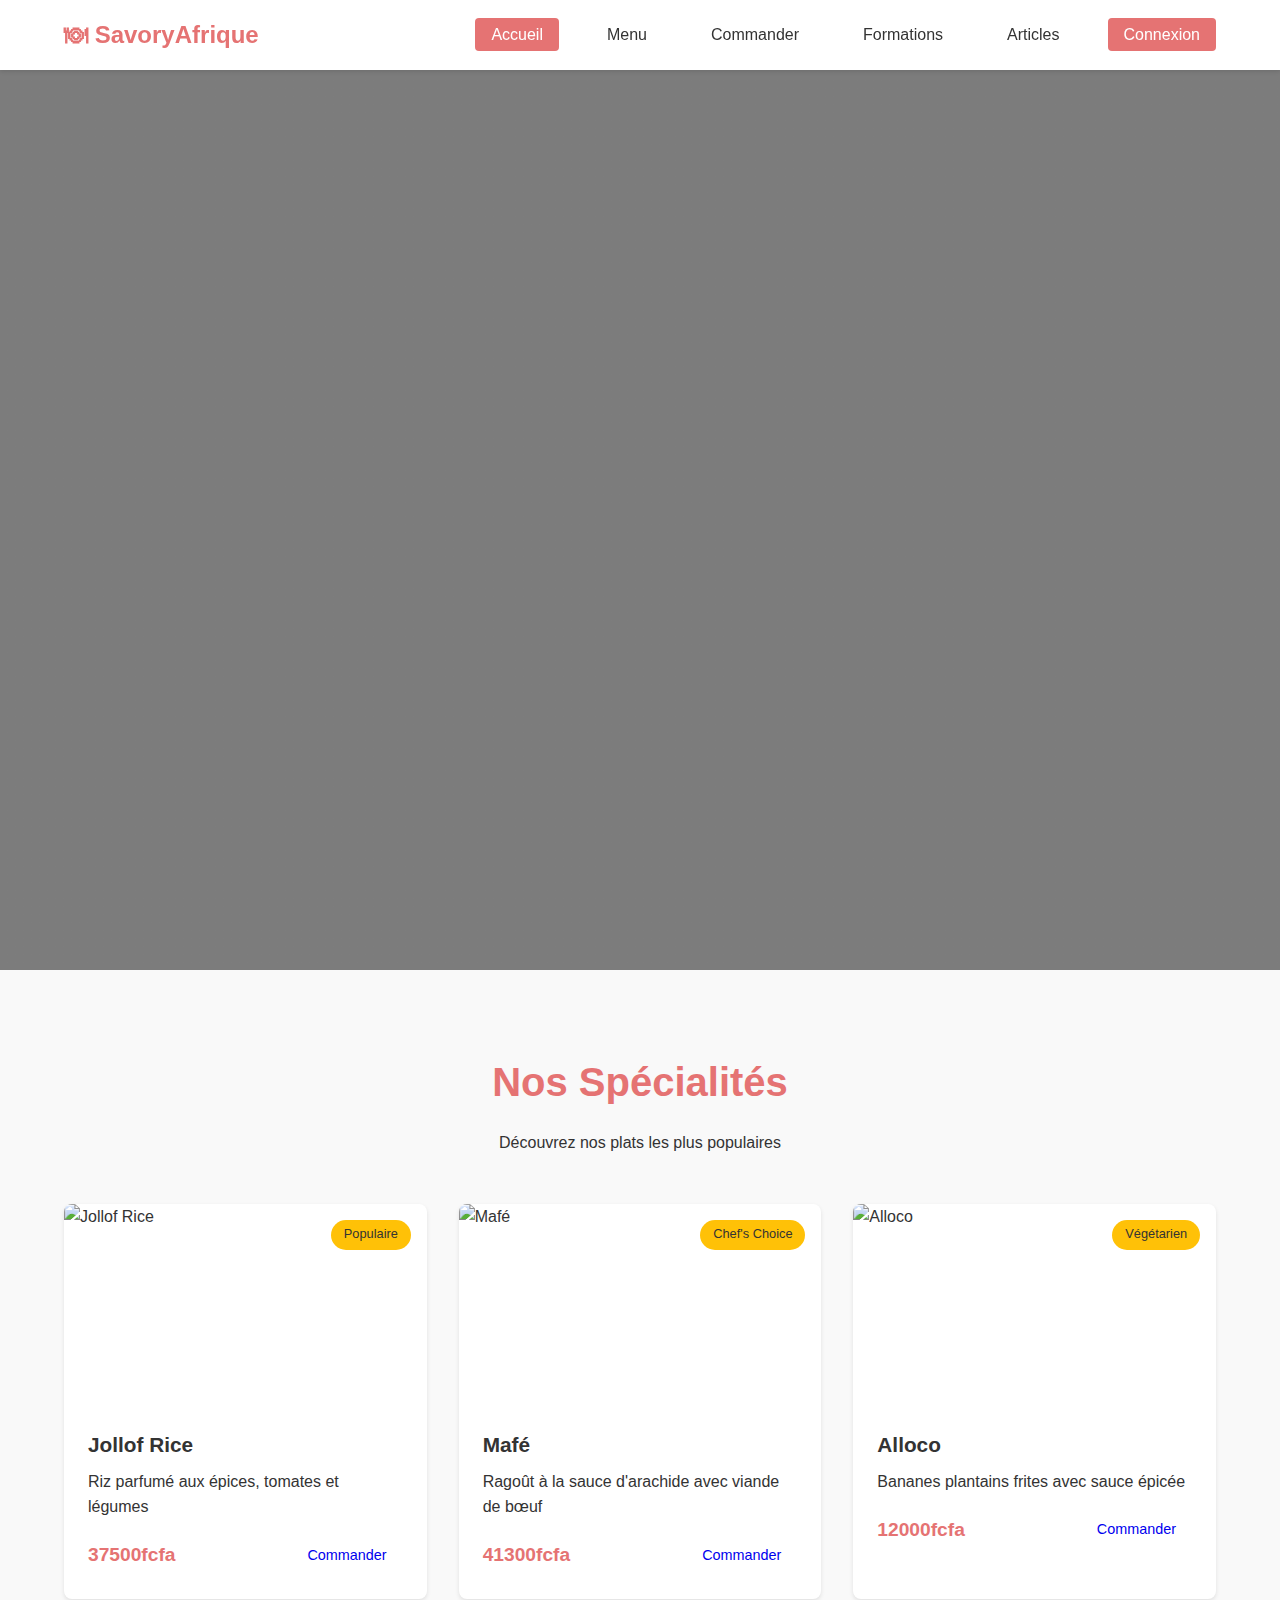
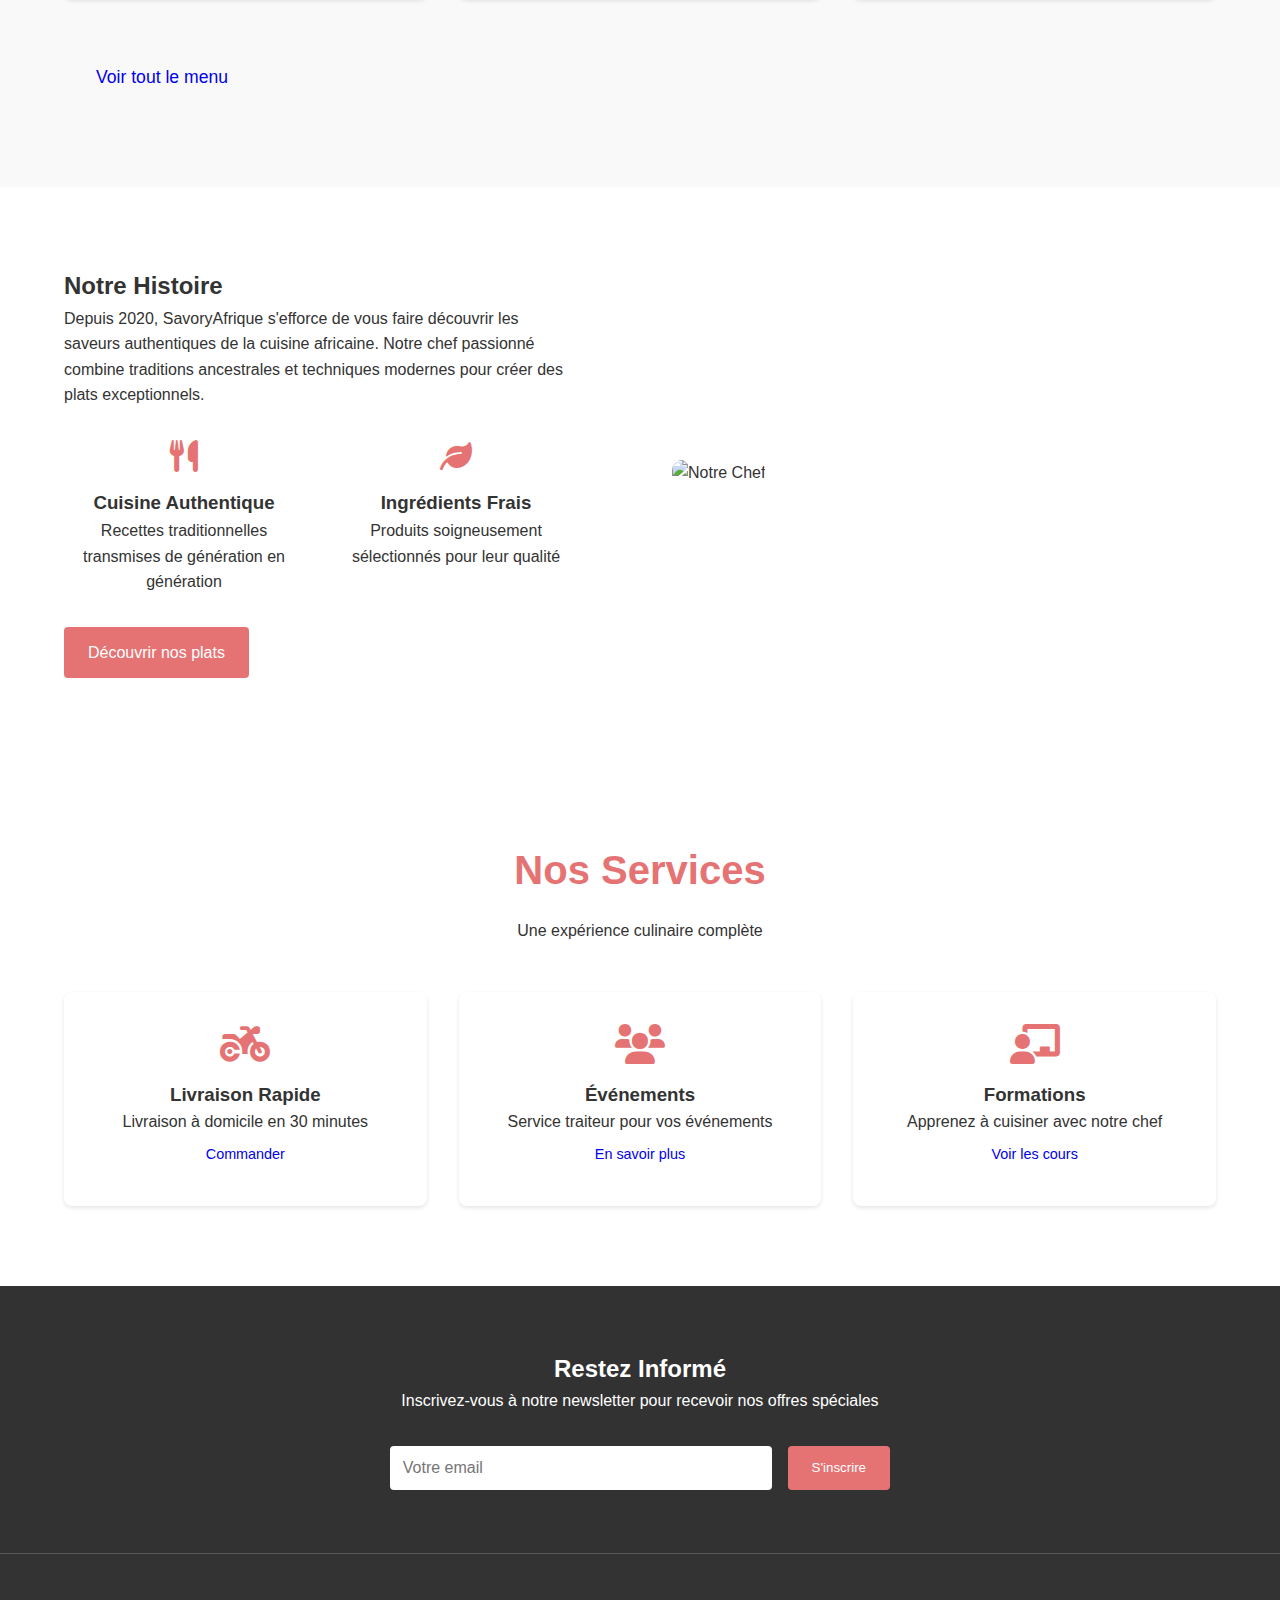
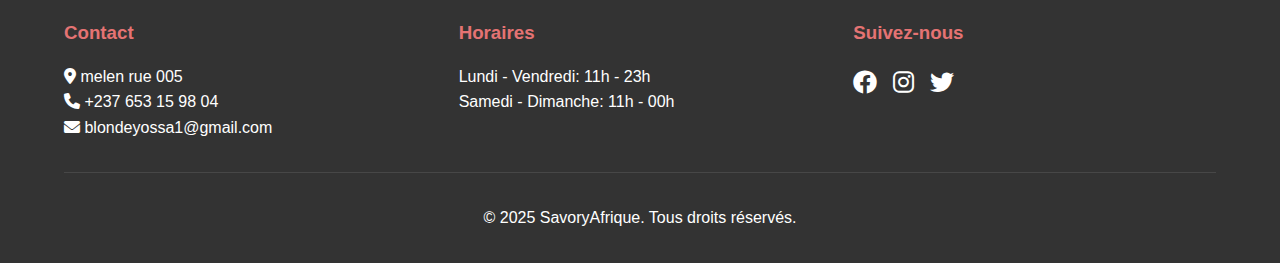
==== windsurf-project/index.html @ 91496be2 "premier chargement manuel de mon code sur github" ====
<!DOCTYPE html>
<html lang="fr">
<head>
    <meta charset="UTF-8">
    <meta name="viewport" content="width=device-width, initial-scale=1.0">
    <title>SavoryAfrique - Restaurant Africain Authentique</title>
    <link rel="stylesheet" href="assets/css/styles.css">
    <link rel="stylesheet" href="https://cdnjs.cloudflare.com/ajax/libs/font-awesome/6.0.0/css/all.min.css">
</head>
<body>
    <nav class="main-nav">
        <div class="logo">
            <a href="index.html">🍽 SavoryAfrique</a>
        </div>
        <div class="menu-toggle">
            <span></span>
            <span></span>
            <span></span>
        </div>
        <ul class="nav-links">
            <li><a href="index.html" class="active">Accueil</a></li>
            <li><a href="pages/menu/index.html">Menu</a></li>
            <li><a href="pages/order/checkout.html">Commander</a></li>
            <li><a href="pages/formations/index.html">Formations</a></li>
            <li><a href="pages/articles/index.html">Articles</a></li>
            <li><a href="pages/auth/login.html" class="auth-btn">Connexion</a></li>
        </ul>
    </nav>

    <!-- Section Hero -->
    <section class="hero">
        <div class="hero-content">
            <h1>Découvrez l'Authenticité de la Cuisine Africaine</h1>
            <p>Une expérience culinaire unique qui vous transporte au cœur de l'Afrique</p>
            <div class="hero-buttons">
                <a href="pages/menu/index.html" class="btn primary">Voir le Menu</a>
                <a href="pages/order/checkout.html" class="btn secondary">Commander</a>
            </div>
        </div>
    </section>

    <!-- Section Spécialités -->
    <section class="specialties">
        <div class="section-header">
            <h2>Nos Spécialités</h2>
            <p>Découvrez nos plats les plus populaires</p>
        </div>
        <div class="dishes-grid">
            <div class="dish-card">
                <div class="dish-image">
                    <img src="../../images/jol.jpeg" alt="Jollof Rice">
                    <span class="dish-badge">Populaire</span>
                </div>
                <div class="dish-content">
                    <h3>Jollof Rice</h3>
                    <p>Riz parfumé aux épices, tomates et légumes</p>
                    <div class="dish-footer">
                        <span class="price">37500fcfa</span>
                        <a href="pages/menu/index.html" class="btn small">Commander</a>
                    </div>
                </div>
            </div>

            <div class="dish-card">
                <div class="dish-image">
                    <img src="../../images/maf.jpeg" alt="Mafé">
                    <span class="dish-badge">Chef's Choice</span>
                </div>
                <div class="dish-content">
                    <h3>Mafé</h3>
                    <p>Ragoût à la sauce d'arachide avec viande de bœuf</p>
                    <div class="dish-footer">
                        <span class="price">41300fcfa</span>
                        <a href="pages/menu/index.html" class="btn small">Commander</a>
                    </div>
                </div>
            </div>

            <div class="dish-card">
                <div class="dish-image">
                    <img src="assets/images/dishes/alloco.jpg" alt="Alloco">
                    <span class="dish-badge">Végétarien</span>
                </div>
                <div class="dish-content">
                    <h3>Alloco</h3>
                    <p>Bananes plantains frites avec sauce épicée</p>
                    <div class="dish-footer">
                        <span class="price">12000fcfa</span>
                        <a href="pages/menu/index.html" class="btn small">Commander</a>
                    </div>
                </div>
            </div>
        </div>
        <div class="section-footer">
            <a href="pages/menu/index.html" class="btn large">Voir tout le menu</a>
        </div>
    </section>

    <!-- Section À Propos -->
    <section class="about">
        <div class="about-content">
            <div class="about-text">
                <h2>Notre Histoire</h2>
                <p>Depuis 2020, SavoryAfrique s'efforce de vous faire découvrir les saveurs authentiques de la cuisine africaine. Notre chef passionné combine traditions ancestrales et techniques modernes pour créer des plats exceptionnels.</p>
                <div class="about-features">
                    <div class="feature">
                        <i class="fas fa-utensils"></i>
                        <h3>Cuisine Authentique</h3>
                        <p>Recettes traditionnelles transmises de génération en génération</p>
                    </div>
                    <div class="feature">
                        <i class="fas fa-leaf"></i>
                        <h3>Ingrédients Frais</h3>
                        <p>Produits soigneusement sélectionnés pour leur qualité</p>
                    </div>
                </div>
                <a href="pages/menu/index.html" class="btn primary">Découvrir nos plats</a>
            </div>
            <div class="about-image">
                <img src="assets/images/about/chef.jpg" alt="Notre Chef">
            </div>
        </div>
    </section>

    <!-- Section Services -->
    <section class="services">
        <div class="section-header">
            <h2>Nos Services</h2>
            <p>Une expérience culinaire complète</p>
        </div>
        <div class="services-grid">
            <div class="service-card">
                <i class="fas fa-motorcycle"></i>
                <h3>Livraison Rapide</h3>
                <p>Livraison à domicile en 30 minutes</p>
                <a href="pages/order/checkout.html" class="btn small">Commander</a>
            </div>
            <div class="service-card">
                <i class="fas fa-users"></i>
                <h3>Événements</h3>
                <p>Service traiteur pour vos événements</p>
                <a href="pages/formations/index.html" class="btn small">En savoir plus</a>
            </div>
            <div class="service-card">
                <i class="fas fa-chalkboard-teacher"></i>
                <h3>Formations</h3>
                <p>Apprenez à cuisiner avec notre chef</p>
                <a href="pages/formations/index.html" class="btn small">Voir les cours</a>
            </div>
        </div>
    </section>

    <!-- Section Newsletter -->
    <section class="newsletter">
        <div class="newsletter-content">
            <h2>Restez Informé</h2>
            <p>Inscrivez-vous à notre newsletter pour recevoir nos offres spéciales</p>
            <form class="newsletter-form">
                <input type="email" placeholder="Votre email" required>
                <button type="submit" class="btn primary">S'inscrire</button>
            </form>
        </div>
    </section>

    <footer>
        <div class="footer-content">
            <div class="footer-section">
                <h3>Contact</h3>
                <p><i class="fas fa-map-marker-alt"></i> melen rue 005</p>
                <p><i class="fas fa-phone"></i> +237 653 15 98 04</p>
                <p><i class="fas fa-envelope"></i> blondeyossa1@gmail.com</p>
            </div>
            <div class="footer-section">
                <h3>Horaires</h3>
                <p>Lundi - Vendredi: 11h - 23h</p>
                <p>Samedi - Dimanche: 11h - 00h</p>
            </div>
            <div class="footer-section">
                <h3>Suivez-nous</h3>
                <div class="social-links">
                    <a href="#"><i class="fab fa-facebook"></i></a>
                    <a href="#"><i class="fab fa-instagram"></i></a>
                    <a href="#"><i class="fab fa-twitter"></i></a>
                </div>
            </div>
        </div>
        <div class="footer-bottom">
            <p>&copy; 2025 SavoryAfrique. Tous droits réservés.</p>
        </div>
    </footer>

    <script src="assets/js/script.js"></script>
</body>
</html>
---- windsurf-project/assets/css/styles.css ----
/* Variables globales */
:root {
    --primary-color: #e67e22;
    --secondary-color: #2c3e50;
    --accent-color: #e74c3c;
    --text-color: #333;
    --light-gray: #f5f5f5;
    --dark-gray: #444;
    --white: #ffffff;
    --transition: all 0.3s ease;
}

/* Reset et styles de base */
* {
    margin: 0;
    padding: 0;
    box-sizing: border-box;
}

body {
    font-family: 'Poppins', sans-serif;
    line-height: 1.6;
    color: var(--text-color);
    padding-top: 70px;
}

/* Navigation */
.nav-bar {
    position: fixed;
    top: 0;
    left: 0;
    width: 100%;
    background: var(--white);
    box-shadow: var(--shadow);
    z-index: 1000;
    transition: var(--transition);
}

.nav-container {
    display: flex;
    justify-content: space-between;
    align-items: center;
    padding: 1rem 5%;
    max-width: 1400px;
    margin: 0 auto;
}

.nav-brand {
    display: flex;
    align-items: center;
    gap: 1rem;
}

.nav-brand img {
    width: 40px;
    height: 40px;
}

.nav-brand a {
    font-size: 1.5rem;
    font-weight: bold;
    color: var(--primary-color);
    text-decoration: none;
}

.nav-links {
    display: flex;
    gap: 2rem;
    align-items: center;
}

.nav-links a {
    text-decoration: none;
    color: var(--text-color);
    font-weight: 500;
    padding: 0.5rem 1rem;
    border-radius: 4px;
    transition: var(--transition);
}

.nav-links a:hover {
    background: rgba(229, 115, 115, 0.1);
    color: var(--primary-color);
}

.nav-links a.active {
    background: var(--primary-color);
    color: var(--white);
}

.nav-actions {
    display: flex;
    gap: 1rem;
    align-items: center;
}

.cart-icon {
    position: relative;
    cursor: pointer;
}

.cart-count {
    position: absolute;
    top: -8px;
    right: -8px;
    background: var(--accent-color);
    color: var(--text-color);
    font-size: 0.8rem;
    padding: 0.2rem 0.5rem;
    border-radius: 50%;
    min-width: 20px;
    text-align: center;
}

.menu-toggle {
    display: none;
    flex-direction: column;
    gap: 4px;
    cursor: pointer;
    padding: 0.5rem;
}

.menu-toggle span {
    display: block;
    width: 25px;
    height: 3px;
    background: var(--text-color);
    transition: var(--transition);
}

/* Responsive Navigation */
@media (max-width: 768px) {
    .menu-toggle {
        display: flex;
    }

    .nav-links {
        display: none;
        position: absolute;
        top: 100%;
        left: 0;
        width: 100%;
        background: var(--white);
        flex-direction: column;
        padding: 1rem;
        box-shadow: var(--shadow);
    }

    .nav-links.active {
        display: flex;
    }

    .nav-actions {
        margin-left: auto;
    }

    .menu-toggle.active span:nth-child(1) {
        transform: rotate(45deg) translate(5px, 5px);
    }

    .menu-toggle.active span:nth-child(2) {
        opacity: 0;
    }

    .menu-toggle.active span:nth-child(3) {
        transform: rotate(-45deg) translate(5px, -5px);
    }
}

/* Hero Section */
.hero {
    height: 100vh;
    background-image: linear-gradient(rgba(0,0,0,0.5), rgba(0,0,0,0.5)), url('../images/hero-bg.jpg');
    background-size: cover;
    background-position: center;
    display: flex;
    align-items: center;
    justify-content: center;
    text-align: center;
    color: var(--white);
    position: relative;
}

.hero-content {
    max-width: 800px;
    padding: 0 2rem;
}

.hero h1 {
    font-size: 3.5rem;
    margin-bottom: 1.5rem;
    opacity: 0;
    transform: translateY(30px);
    animation: fadeInUp 1s forwards;
}

.hero p {
    font-size: 1.2rem;
    margin-bottom: 2rem;
    opacity: 0;
    transform: translateY(30px);
    animation: fadeInUp 1s 0.3s forwards;
}

.hero-buttons {
    display: flex;
    gap: 1rem;
    justify-content: center;
    opacity: 0;
    transform: translateY(30px);
    animation: fadeInUp 1s 0.6s forwards;
}

.btn {
    padding: 1rem 2rem;
    border-radius: 30px;
    text-decoration: none;
    font-weight: 600;
    transition: var(--transition);
}

.primary-btn {
    background: var(--primary-color);
    color: var(--white);
}

.secondary-btn {
    background: transparent;
    color: var(--white);
    border: 2px solid var(--white);
}

.primary-btn:hover {
    background: darken(var(--primary-color), 10%);
    transform: translateY(-3px);
}

.secondary-btn:hover {
    background: var(--white);
    color: var(--text-color);
}

/* Featured Dishes */
.featured-dishes {
    padding: 5rem 5%;
    background: var(--white);
}

.section-title {
    text-align: center;
    font-size: 2.5rem;
    margin-bottom: 3rem;
    color: var(--secondary-color);
}

.dishes-grid {
    display: grid;
    grid-template-columns: repeat(auto-fit, minmax(300px, 1fr));
    gap: 2rem;
}

.dish-card {
    background: var(--white);
    border-radius: 10px;
    overflow: hidden;
    box-shadow: 0 3px 10px rgba(0,0,0,0.1);
    transition: var(--transition);
}

.dish-card:hover {
    transform: translateY(-10px);
}

.dish-image {
    height: 250px;
    overflow: hidden;
}

.dish-image img {
    width: 100%;
    height: 100%;
    object-fit: cover;
    transition: var(--transition);
}

.dish-card:hover .dish-image img {
    transform: scale(1.1);
}

.dish-content {
    padding: 1.5rem;
}

.dish-content h3 {
    font-size: 1.3rem;
    margin-bottom: 0.5rem;
}

.price {
    font-size: 1.2rem;
    color: var(--primary-color);
    font-weight: 600;
}

/* About Us */
.about-us {
    padding: 5rem 5%;
    background: var(--light-gray);
}

.about-content {
    display: grid;
    grid-template-columns: 1fr 1fr;
    gap: 4rem;
    align-items: center;
}

.about-text {
    padding-right: 2rem;
}

.about-image img {
    width: 100%;
    border-radius: 10px;
}

/* Services */
.services {
    padding: 5rem 5%;
    background: var(--white);
}

.services-grid {
    display: grid;
    grid-template-columns: repeat(auto-fit, minmax(250px, 1fr));
    gap: 2rem;
}

.service-card {
    text-align: center;
    padding: 2rem;
    background: var(--light-gray);
    border-radius: 10px;
    transition: var(--transition);
}

.service-card:hover {
    transform: translateY(-5px);
}

.service-card i {
    font-size: 2.5rem;
    color: var(--primary-color);
    margin-bottom: 1rem;
}

/* Testimonials */
.testimonials {
    padding: 5rem 5%;
    background: var(--light-gray);
    position: relative;
}

.testimonials-slider {
    max-width: 800px;
    margin: 0 auto;
}

.testimonial-card {
    background: var(--white);
    padding: 2rem;
    border-radius: 10px;
    box-shadow: 0 3px 10px rgba(0,0,0,0.1);
}

.testimonial-author {
    display: flex;
    align-items: center;
    gap: 1rem;
    margin-top: 1.5rem;
}

.testimonial-author img {
    width: 60px;
    height: 60px;
    border-radius: 50%;
    object-fit: cover;
}

.rating i {
    color: #ffd700;
}

/* Newsletter */
.newsletter {
    padding: 4rem 5%;
    background: var(--secondary-color);
    color: var(--white);
    text-align: center;
}

.newsletter-form {
    max-width: 500px;
    margin: 2rem auto 0;
    display: flex;
    gap: 1rem;
}

.newsletter-form input {
    flex: 1;
    padding: 1rem;
    border: none;
    border-radius: 25px;
    font-size: 1rem;
}

/* Footer */
footer {
    background: var(--secondary-color);
    color: var(--white);
    padding: 4rem 5% 2rem;
}

.footer-content {
    display: grid;
    grid-template-columns: repeat(auto-fit, minmax(250px, 1fr));
    gap: 2rem;
    margin-bottom: 2rem;
}

.footer-section h3 {
    margin-bottom: 1.5rem;
    color: var(--primary-color);
}

.social-links {
    display: flex;
    gap: 1rem;
}

.social-links a {
    color: var(--white);
    font-size: 1.5rem;
    transition: var(--transition);
}

.social-links a:hover {
    color: var(--primary-color);
}

.footer-bottom {
    text-align: center;
    padding-top: 2rem;
    border-top: 1px solid rgba(255,255,255,0.1);
}

/* Animations */
@keyframes fadeInUp {
    to {
        opacity: 1;
        transform: translateY(0);
    }
}

/* Formations Page Styles */
.formations {
    padding: 4rem 5%;
}

.formations-grid {
    display: grid;
    grid-template-columns: repeat(auto-fit, minmax(300px, 1fr));
    gap: 2rem;
    margin-top: 2rem;
}

.formation-card {
    background: var(--white);
    border-radius: 8px;
    overflow: hidden;
    box-shadow: var(--shadow);
    transition: var(--transition);
}

.formation-card:hover {
    transform: translateY(-5px);
    box-shadow: 0 10px 20px rgba(0,0,0,0.1);
}

.formation-image {
    position: relative;
    height: 200px;
    overflow: hidden;
}

.formation-image img {
    width: 100%;
    height: 100%;
    object-fit: cover;
}

.formation-badge {
    position: absolute;
    top: 1rem;
    right: 1rem;
    background: var(--primary-color);
    color: var(--white);
    padding: 0.5rem 1rem;
    border-radius: 20px;
    font-size: 0.8rem;
}

.formation-content {
    padding: 1.5rem;
}

.formation-content h3 {
    margin: 0 0 1rem;
    color: var(--text-color);
}

.formation-details {
    list-style: none;
    padding: 0;
    margin: 1rem 0;
}

.formation-details li {
    display: flex;
    align-items: center;
    gap: 0.5rem;
    margin-bottom: 0.5rem;
    color: var(--text-color-light);
}

.formation-details i {
    color: var(--primary-color);
}

.formation-footer {
    display: flex;
    justify-content: space-between;
    align-items: center;
    margin-top: 1.5rem;
    padding-top: 1rem;
    border-top: 1px solid var(--border-color);
}

.price {
    font-size: 1.5rem;
    font-weight: bold;
    color: var(--text-color);
}

/* Testimonials Section */
.testimonials {
    background: var(--bg-light);
    padding: 4rem 5%;
}

.testimonials-grid {
    display: grid;
    grid-template-columns: repeat(auto-fit, minmax(300px, 1fr));
    gap: 2rem;
    margin-top: 2rem;
}

.testimonial-card {
    background: var(--white);
    padding: 2rem;
    border-radius: 8px;
    box-shadow: var(--shadow);
}

.testimonial-content p {
    font-style: italic;
    margin-bottom: 1.5rem;
}

.testimonial-author {
    display: flex;
    align-items: center;
    gap: 1rem;
}

.testimonial-author img {
    width: 50px;
    height: 50px;
    border-radius: 50%;
    object-fit: cover;
}

.author-info h4 {
    margin: 0;
    color: var(--text-color);
}

.author-info p {
    margin: 0;
    color: var(--text-color-light);
    font-size: 0.9rem;
}

/* FAQ Section */
.faq {
    padding: 4rem 5%;
}

.faq-grid {
    display: grid;
    grid-template-columns: repeat(auto-fit, minmax(300px, 1fr));
    gap: 2rem;
    margin-top: 2rem;
}

.faq-item {
    background: var(--white);
    padding: 2rem;
    border-radius: 8px;
    box-shadow: var(--shadow);
}

.faq-item h3 {
    margin: 0 0 1rem;
    color: var(--text-color);
}

/* Contact Form */
.contact {
    background: var(--bg-light);
    padding: 4rem 5%;
}

.contact-form {
    max-width: 600px;
    margin: 2rem auto 0;
    background: var(--white);
    padding: 2rem;
    border-radius: 8px;
    box-shadow: var(--shadow);
}

.form-group {
    margin-bottom: 1.5rem;
}

.form-group input,
.form-group textarea {
    width: 100%;
    padding: 0.8rem;
    border: 1px solid var(--border-color);
    border-radius: 4px;
    font-family: inherit;
}

.form-group textarea {
    height: 150px;
    resize: vertical;
}

/* Responsive Design */
@media (max-width: 768px) {
    .formations-grid,
    .testimonials-grid,
    .faq-grid {
        grid-template-columns: 1fr;
    }

    .formation-card {
        max-width: 400px;
        margin: 0 auto;
    }
}

/* Media Queries */
@media (max-width: 768px) {
    .menu-toggle {
        display: block;
        cursor: pointer;
    }

    .menu-toggle span {
        display: block;
        width: 25px;
        height: 3px;
        background: var(--text-color);
        margin: 5px 0;
        transition: var(--transition);
    }

    .nav-links {
        position: fixed;
        top: 70px;
        left: -100%;
        width: 100%;
        height: calc(100vh - 70px);
        background: var(--white);
        flex-direction: column;
        align-items: center;
        padding: 2rem 0;
        transition: var(--transition);
    }

    .nav-links.active {
        left: 0;
    }

    .hero h1 {
        font-size: 2.5rem;
    }

    .about-content {
        grid-template-columns: 1fr;
    }

    .newsletter-form {
        flex-direction: column;
    }
}

/* Variables */
:root {
    --primary-color: #E57373;
    --secondary-color: #4CAF50;
    --accent-color: #FFC107;
    --text-color: #333;
    --light-text: #666;
    --white: #fff;
    --background: #f9f9f9;
    --shadow: 0 2px 4px rgba(0,0,0,0.1);
    --transition: all 0.3s ease;
}

/* Reset et Base */
* {
    margin: 0;
    padding: 0;
    box-sizing: border-box;
}

body {
    font-family: 'Segoe UI', Tahoma, Geneva, Verdana, sans-serif;
    line-height: 1.6;
    color: var(--text-color);
    background: var(--background);
}

/* Navigation */
.main-nav {
    background: var(--white);
    padding: 1rem 5%;
    display: flex;
    justify-content: space-between;
    align-items: center;
    box-shadow: var(--shadow);
    position: fixed;
    width: 100%;
    top: 0;
    z-index: 1000;
}

.logo a {
    font-size: 1.5rem;
    font-weight: bold;
    color: var(--primary-color);
    text-decoration: none;
}

.nav-links {
    display: flex;
    list-style: none;
    gap: 2rem;
}

.nav-links a {
    text-decoration: none;
    color: var(--text-color);
    font-weight: 500;
    transition: var(--transition);
}

.nav-links a:hover {
    color: var(--primary-color);
}

.auth-btn {
    background: var(--primary-color);
    color: var(--white) !important;
    padding: 0.5rem 1rem;
    border-radius: 4px;
}

/* Hero Section */
.hero {
    height: 100vh;
    background: linear-gradient(rgba(0,0,0,0.5), rgba(0,0,0,0.5)), url('../images/hero/hero-bg.jpg');
    background-size: cover;
    background-position: center;
    display: flex;
    align-items: center;
    text-align: center;
    color: var(--white);
    padding: 0 5%;
}

.hero-content {
    max-width: 800px;
    margin: 0 auto;
}

.hero-content h1 {
    font-size: 3rem;
    margin-bottom: 1rem;
}

.hero-buttons {
    margin-top: 2rem;
    display: flex;
    gap: 1rem;
    justify-content: center;
}

/* Buttons */
.btn {
    display: inline-block;
    padding: 0.8rem 1.5rem;
    border-radius: 4px;
    text-decoration: none;
    font-weight: 500;
    transition: var(--transition);
    cursor: pointer;
    border: none;
}

.btn.primary {
    background: var(--primary-color);
    color: var(--white);
}

.btn.secondary {
    background: var(--white);
    color: var(--primary-color);
}

.btn.small {
    padding: 0.5rem 1rem;
    font-size: 0.9rem;
}

.btn.large {
    padding: 1rem 2rem;
    font-size: 1.1rem;
}

/* Sections */
section {
    padding: 5rem 5%;
}

.section-header {
    text-align: center;
    margin-bottom: 3rem;
}

.section-header h2 {
    font-size: 2.5rem;
    color: var(--primary-color);
    margin-bottom: 1rem;
}

/* Dishes Grid */
.dishes-grid {
    display: grid;
    grid-template-columns: repeat(auto-fit, minmax(300px, 1fr));
    gap: 2rem;
    margin-bottom: 3rem;
}

.dish-card {
    background: var(--white);
    border-radius: 8px;
    overflow: hidden;
    box-shadow: var(--shadow);
    transition: var(--transition);
}

.dish-card:hover {
    transform: translateY(-5px);
}

.dish-image {
    position: relative;
    height: 200px;
}

.dish-image img {
    width: 100%;
    height: 100%;
    object-fit: cover;
}

.dish-badge {
    position: absolute;
    top: 1rem;
    right: 1rem;
    background: var(--accent-color);
    color: var(--text-color);
    padding: 0.3rem 0.8rem;
    border-radius: 20px;
    font-size: 0.8rem;
}

.dish-content {
    padding: 1.5rem;
}

.dish-footer {
    display: flex;
    justify-content: space-between;
    align-items: center;
    margin-top: 1rem;
}

.price {
    font-size: 1.2rem;
    font-weight: bold;
    color: var(--primary-color);
}

/* About Section */
.about {
    background: var(--white);
}

.about-content {
    display: grid;
    grid-template-columns: 1fr 1fr;
    gap: 4rem;
    align-items: center;
}

.about-features {
    display: grid;
    grid-template-columns: 1fr 1fr;
    gap: 2rem;
    margin: 2rem 0;
}

.feature {
    text-align: center;
}

.feature i {
    font-size: 2rem;
    color: var(--primary-color);
    margin-bottom: 1rem;
}

/* Services Section */
.services-grid {
    display: grid;
    grid-template-columns: repeat(auto-fit, minmax(250px, 1fr));
    gap: 2rem;
}

.service-card {
    background: var(--white);
    padding: 2rem;
    border-radius: 8px;
    text-align: center;
    box-shadow: var(--shadow);
}

.service-card i {
    font-size: 2.5rem;
    color: var(--primary-color);
    margin-bottom: 1rem;
}

/* Newsletter Section */
.newsletter {
    background: linear-gradient(rgba(0,0,0,0.8), rgba(0,0,0,0.8)), url('../images/hero/newsletter-bg.jpg');
    background-size: cover;
    background-position: center;
    color: var(--white);
    text-align: center;
}

.newsletter-form {
    max-width: 500px;
    margin: 2rem auto 0;
    display: flex;
    gap: 1rem;
}

.newsletter-form input {
    flex: 1;
    padding: 0.8rem;
    border: none;
    border-radius: 4px;
}

/* Footer */
footer {
    background: #333;
    color: var(--white);
    padding: 4rem 5% 2rem;
}

.footer-content {
    display: grid;
    grid-template-columns: repeat(auto-fit, minmax(250px, 1fr));
    gap: 2rem;
    margin-bottom: 2rem;
}

.footer-section h3 {
    color: var(--primary-color);
    margin-bottom: 1rem;
}

.social-links {
    display: flex;
    gap: 1rem;
}

.social-links a {
    color: var(--white);
    font-size: 1.5rem;
    transition: var(--transition);
}

.social-links a:hover {
    color: var(--primary-color);
}

.footer-bottom {
    text-align: center;
    padding-top: 2rem;
    border-top: 1px solid rgba(255,255,255,0.1);
}

/* Responsive Design */
@media (max-width: 768px) {
    .menu-toggle {
        display: block;
    }

    .nav-links {
        display: none;
    }

    .hero-content h1 {
        font-size: 2rem;
    }

    .about-content {
        grid-template-columns: 1fr;
    }

    .newsletter-form {
        flex-direction: column;
    }
}

/* Animations */
@keyframes fadeIn {
    from {
        opacity: 0;
        transform: translateY(20px);
    }
    to {
        opacity: 1;
        transform: translateY(0);
    }
}

.animate-text {
    animation: fadeIn 1s ease-out;
}

.animate-text-delay {
    animation: fadeIn 1s ease-out 0.5s both;
}
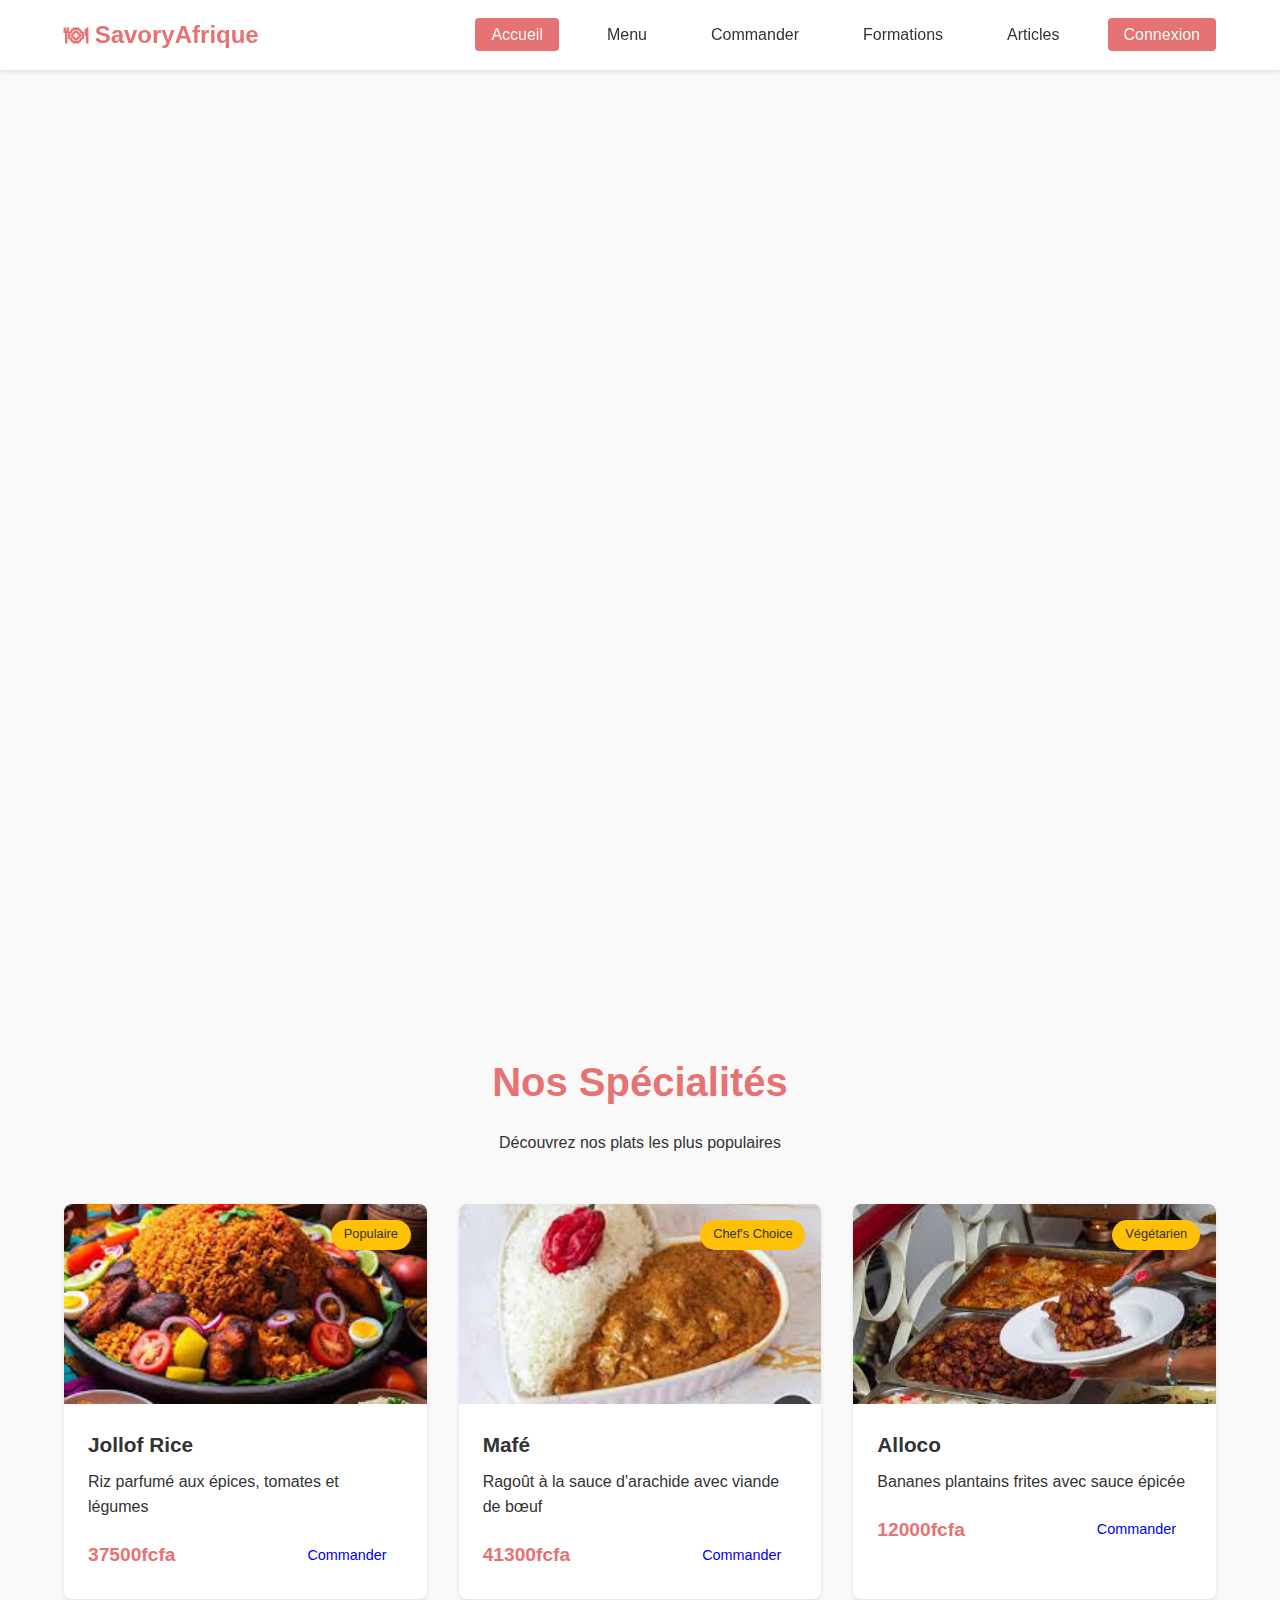
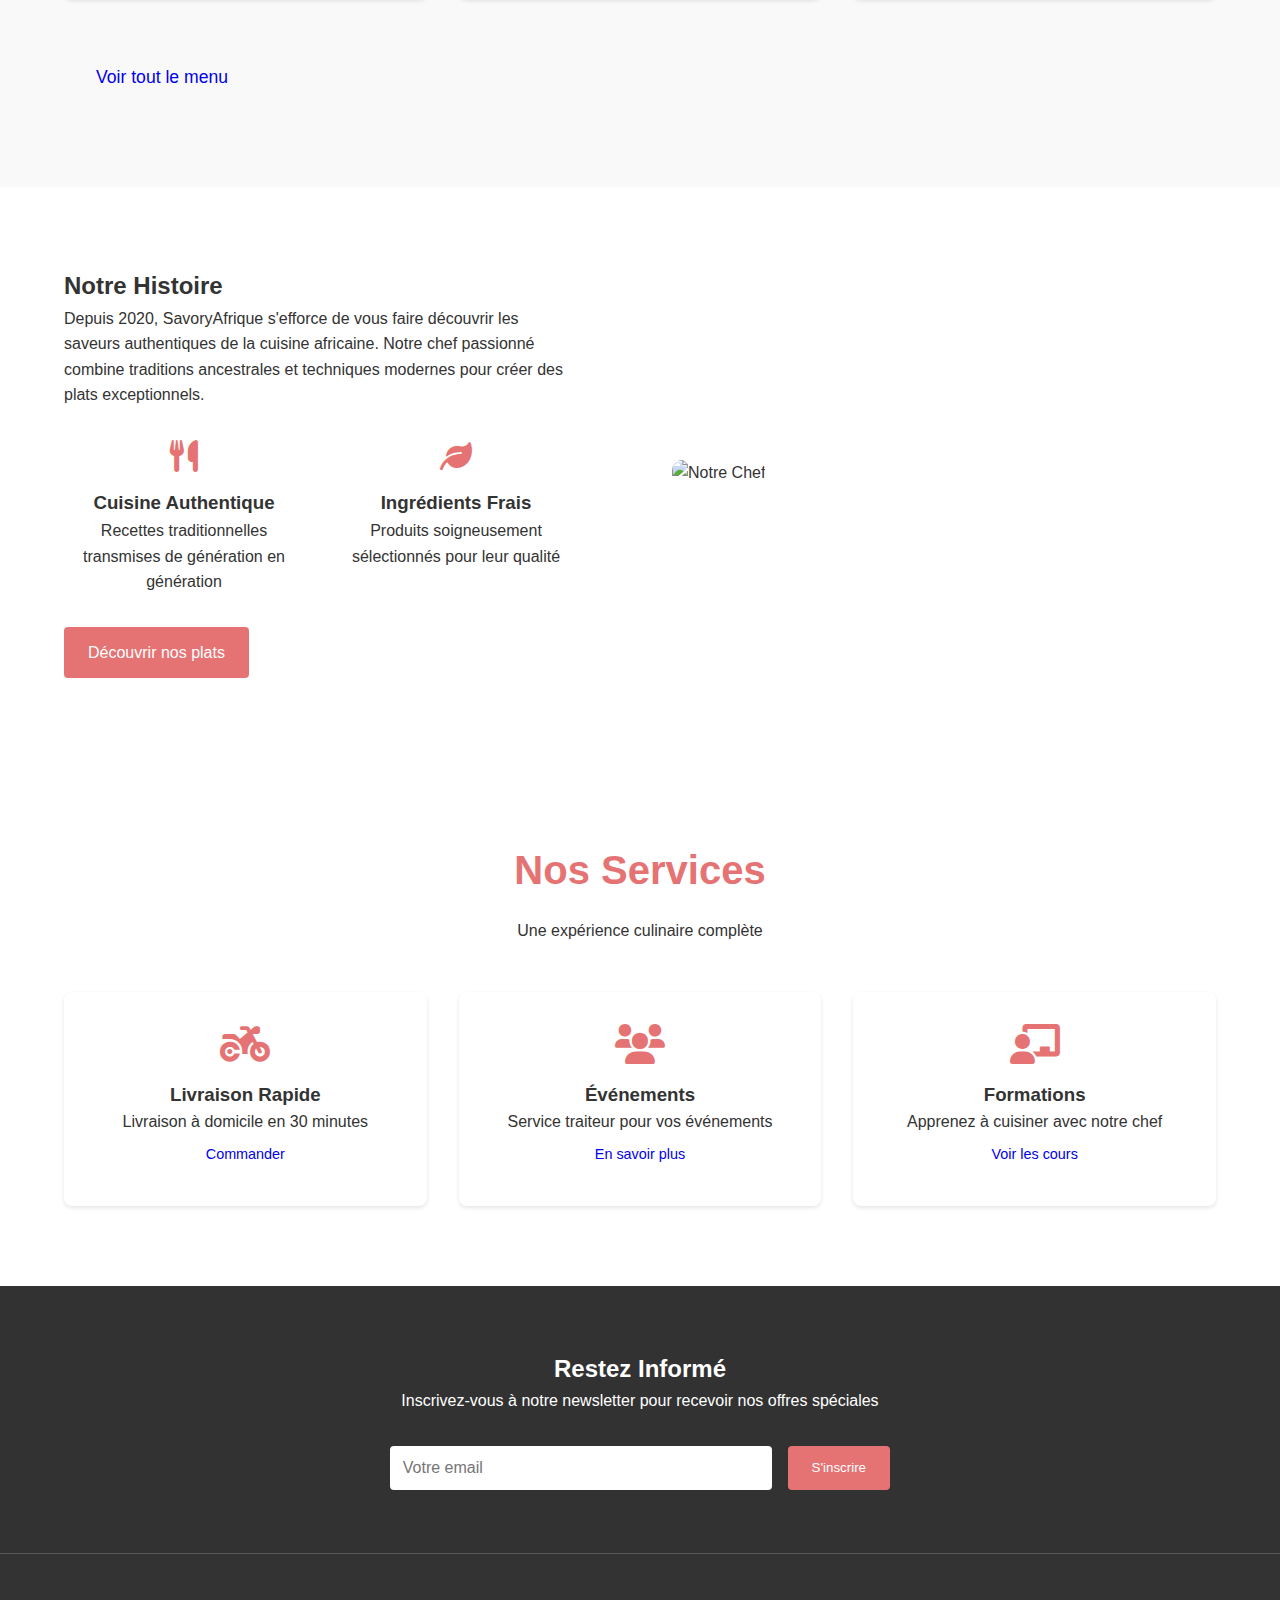
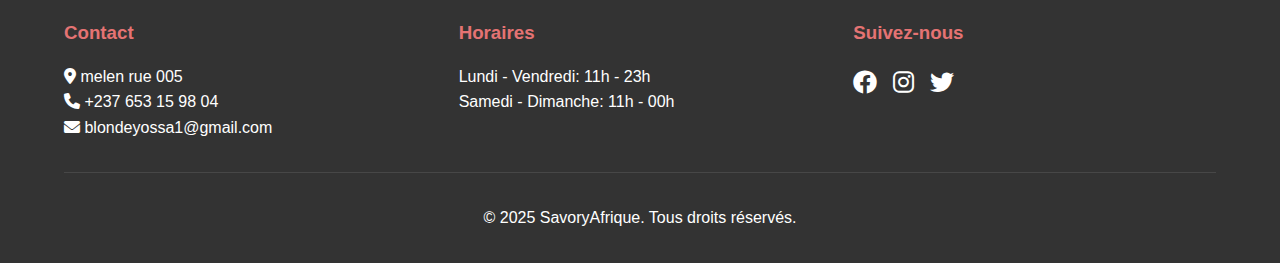
==== commit 1a7f342d: "mise a jour de home page et formatoin" ====
--- a/windsurf-project/index.html
+++ b/windsurf-project/index.html
@@ -27,8 +27,8 @@
         </ul>
     </nav>
 
-    <!-- Section Hero -->
-    <section class="hero">
+    <!-- Hero Section -->
+    <section class="hero" style="background-image: url('images/ero.jpeg');">
         <div class="hero-content">
             <h1>Découvrez l'Authenticité de la Cuisine Africaine</h1>
             <p>Une expérience culinaire unique qui vous transporte au cœur de l'Afrique</p>
@@ -48,7 +48,7 @@
         <div class="dishes-grid">
             <div class="dish-card">
                 <div class="dish-image">
-                    <img src="../../images/jol.jpeg" alt="Jollof Rice">
+                    <img src="images/jol.jpeg" alt="Jollof Rice">
                     <span class="dish-badge">Populaire</span>
                 </div>
                 <div class="dish-content">
@@ -63,7 +63,7 @@
 
             <div class="dish-card">
                 <div class="dish-image">
-                    <img src="../../images/maf.jpeg" alt="Mafé">
+                    <img src="images/maf.jpeg" alt="Mafé">
                     <span class="dish-badge">Chef's Choice</span>
                 </div>
                 <div class="dish-content">
@@ -78,7 +78,7 @@
 
             <div class="dish-card">
                 <div class="dish-image">
-                    <img src="assets/images/dishes/alloco.jpg" alt="Alloco">
+                    <img src="images/allo.jpeg" alt="Alloco">
                     <span class="dish-badge">Végétarien</span>
                 </div>
                 <div class="dish-content">
